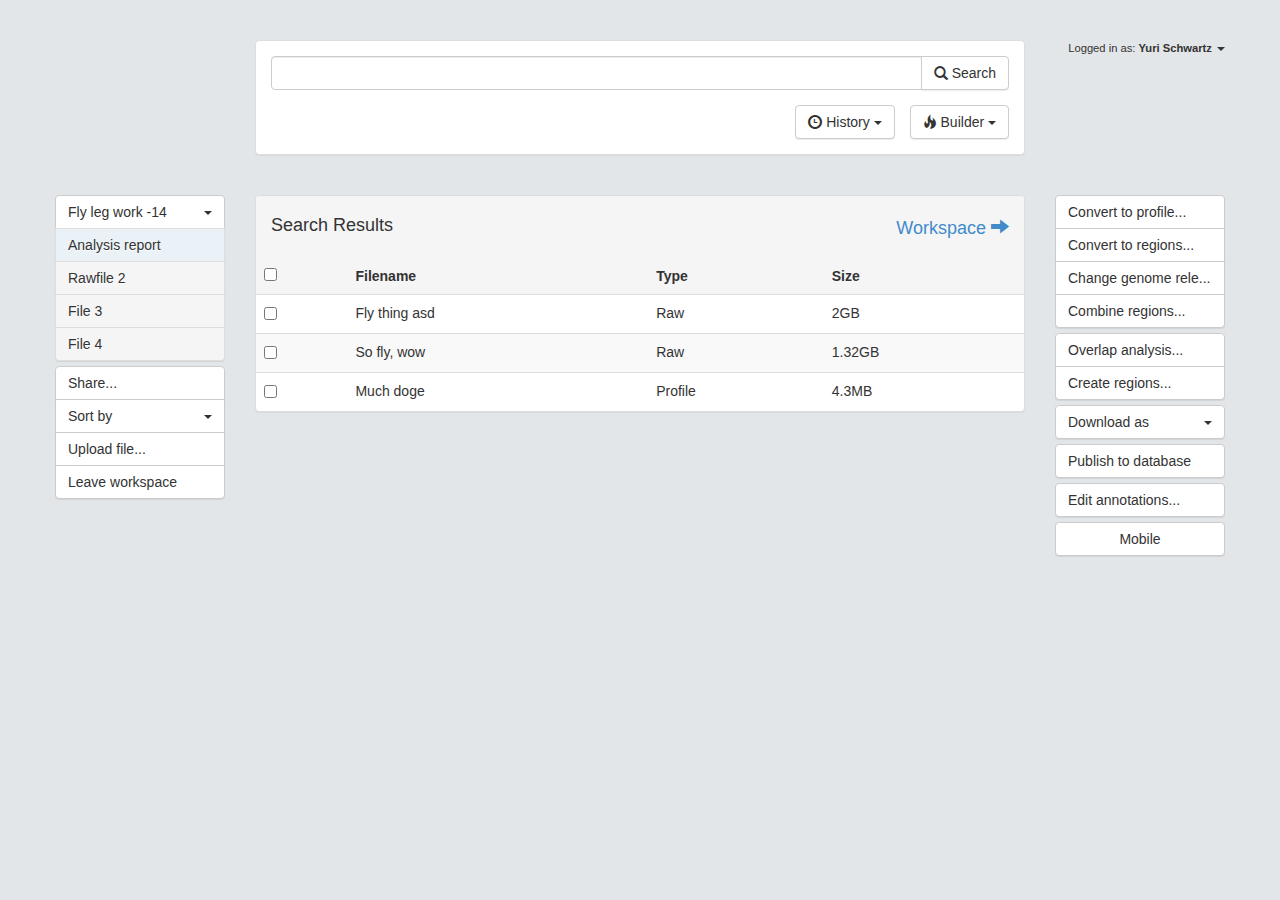
==== index.html @ 63ccc468 "yay" ====
<!DOCTYPE html>
<html>
<head>
<title>Genomizer</title>
<link rel="stylesheet" type="text/css"
	href="css/bootstrap-theme.min.css">
<link rel="stylesheet" type="text/css" href="css/bootstrap.min.css">
<link rel="stylesheet" type="text/css" href="css/main.css">
<script src="js/bootstrap.min.js" defer></script>
<script src="js/main.js" defer></script>
</head>
<body>
	<div class="page-container">
		<div class="row page-header">
			<!-- header row -->
			<div class="col-lg-2"></div>

			<div class="col-lg-8">
				<!-- search col -->
				<div class="panel panel-default">
					<div class="panel-body search-body">
						<div id="history-container"></div>
						<div id="builder-container"></div>
						<div class="input-group">
							<input type="text" class="form-control"> <span
								class="input-group-btn">
								<button class="btn btn-default" type="button">
									<span class="glyphicon glyphicon-search"></span> Search
								</button>

							</span>
						</div>
						<div class="input-group extra-buttons pull-right">
							<button type="button" class="btn btn-default" id="history-button">
								<span class="glyphicon glyphicon-time"></span> History <span
									class="caret"></span>
							</button>
							<button type="button" class="btn btn-default" id="builder-button">
								<span class="glyphicon glyphicon-fire"></span> Builder <span
									class="caret"></span>
							</button>

						</div>

					</div>
				</div>
			</div>
			<div class="col-lg-2">
				<div class="pull-right user">
					<span>Logged in as: <strong>Yuri Schwartz</strong></span> <span
						class="caret"></span>
				</div>
			</div>
		</div>
		<div class="row">
			<!-- content row -->
			<div class="col-lg-2">
				<!-- workspace column -->
				<div class="btn-group-vertical ws-group">
					<div class="btn-group">
						<button type="button" class="btn btn-default dropdown-toggle"
							data-toggle="dropdown">
							Fly leg work -14 <span class="caret"></span>
						</button>
						<ul class="dropdown-menu workspace-dropdown">
							<li><a href="#">Method 5DV151 testspace</a></li>
							<li><a href="#"><span class="glyphicon glyphicon-ok"></span>Fly
									leg work -14</a></li>
							<li><a href="#">Floor 4 shared</a></li>
							<li><a href="#">Larvae studies</a></li>
							<li class="divider"></li>
							<li><a href="#"><span class="glyphicon glyphicon-plus"></span>New
									workspace...</a></li>
						</ul>
					</div>
					<button type="button" class="btn btn-default btn-file new">Analysis
						report</button>
					<button type="button" class="btn btn-default btn-file">Rawfile
						2</button>
					<button type="button" class="btn btn-default btn-file">File
						3</button>
					<button type="button" class="btn btn-default btn-file">File
						4</button>
				</div>
				<div class="btn-group-vertical ws-group">
					<button type="button" class="btn btn-default">Share...</button>
					<button type="button" class="btn btn-default">
						Sort by <span class="caret"></span>
					</button>
					<button type="button" class="btn btn-default" data-toggle="modal"
						data-target="#uploadFile">Upload file...</button>
					<button type="button" class="btn btn-default">Leave
						workspace</button>
				</div>
			</div>
			<div class="col-lg-8">
				<div class="panel panel-default panel-main">

					<div class="panel-heading">
						<h4>Search Results
						<a class="pull-right">Workspace <span class="glyphicon glyphicon-arrow-right"></span></a>
						</h4>
						
					</div>
					<table class="panel-body table table-striped">
						<thead>
							<tr>
								<th><input type="checkbox"></th>
								<th>Filename</th>
								<th>Type</th>
								<th>Size</th>
							</tr>
						</thead>
						<tbody>
							<tr style="display: none;"></tr>
							<tr>
								<td><input type="checkbox"></td>
								<td>Fly thing asd</td>
								<td>Raw</td>
								<td>2GB</td>
							</tr>
							<tr>
								<td><input type="checkbox"></td>
								<td>So fly, wow</td>
								<td>Raw</td>
								<td>1.32GB</td>
							</tr>
							<tr>
								<td><input type="checkbox"></td>
								<td>Much doge</td>
								<td>Profile</td>
								<td>4.3MB</td>
							</tr>
						</tbody>
					</table>
				</div>

			</div>
			<div class="col-lg-2">
				<!-- action column -->
				<div class="btn-group-vertical">
					<button type="button" class="btn btn-default" data-toggle="modal"
						data-target="#createProfileModal">Convert to profile...</button>
					<button type="button" class="btn btn-default">Convert to
						regions...</button>
					<button type="button" class="btn btn-default">Change
						genome rele...</button>
					<button type="button" class="btn btn-default">Combine
						regions...</button>
				</div>

				<div class="btn-group-vertical">
					<button type="button" class="btn btn-default">Overlap
						analysis...</button>
					<button type="button" class="btn btn-default">Create
						regions...</button>
				</div>

				<div class="btn-group-vertical">
					<button type="button" class="btn btn-default">
						Download as<span class="caret"></span>
					</button>
				</div>

				<div class="btn-group-vertical">
					<button type="button" class="btn btn-default">Publish to
						database</button>
				</div>

				<div class="btn-group-vertical">
					<button type="button" class="btn btn-default">Edit
						annotations...</button>
				</div>
				<div class="btn-group-vertical">
					<a href="UXPin-iPhone_App/index.html" class="btn btn-default"><i
						class="icon-white icon-heart"></i> Mobile</a>
				</div>

			</div>
		</div>
	</div>

	<!-- MODALS BEGIN -->
	<div class="modal fade" id="createProfileModal">
		<div class="modal-dialog">
			<div class="modal-content">
				<div class="modal-header">
					<button type="button" class="close" data-dismiss="modal"
						aria-hidden="true">&times;</button>
					<h4 class="modal-title">Convert raw to profile</h4>
				</div>
				<div class="modal-body">
					<p>One fine body&hellip;</p>
				</div>
				<div class="modal-footer">
					<button type="button" class="btn btn-default" data-dismiss="modal">Cancel</button>
					<button type="button" class="btn btn-primary">Convert</button>
				</div>
			</div>
			<!-- /.modal-content -->
		</div>
		<!-- /.modal-dialog -->
	</div>
	<!-- /.modal -->

	<!-- MODALS BEGIN UPLOAD FILE -->
	<div class="modal fade" id="uploadFile">
		<div class="modal-dialog modal-lg">
			<div class="modal-content">
				<div class="modal-header">
					<button type="button" class="close" data-dismiss="modal"
						aria-hidden="true">&times;</button>
					<h4 class="modal-title">Upload File</h4>
				</div>
				<div class="modal-body">
					<p>
					<form role="form">

						<div class="form-group">
							<label for="exampleInputFilename">Filename</label> <input
								type="text" class="form-control" placeholder="Text input"
								id="filename">
						</div>

						<div class="form-group">
							<div class="input-group">
								<input type="text" class="form-control">
								<div class="input-group-btn">
									<button type="button" class="btn btn-primary" tabindex="-1">Browse...</button>
									<button type="button" class="btn btn-default dropdown-toggle"
										data-toggle="dropdown" tabindex="-1">
										Preview <span class="caret"></span>
									</button>
									<ul class="dropdown-menu pull-right" role="menu">
										<li><a href="#">5 lines</a></li>
										<li><a href="#">10 lines</a></li>
										<li><a href="#">20 lines</a></li>
									</ul>
								</div>
							</div>
						</div>

						<div class="form-group">
							<label for="exampleType">Type</label> <select id="exampleType"
								class="form-control">
								<option>Please select one</option>
								<option>Raw</option>
								<option>Profilebinding</option>
								<option>Region</option>
								<option>Other</option>
							</select>
						</div>
					</form>

					<div class="panel-heading">
						<h4 class="panel-title">Annotations</h4>
					</div>




					<form class="form-horizontal" role="form">

						<div class="form-group">
							<label for="exampleSpecies" class="col-sm-1 control-label">Species</label>
							<div class="col-sm-10">
								<select id="exampleSpecies" class="form-control">
									<option>Please select one</option>
									<option>Drosophila melanogaster</option>
									<option>Homo Sapien</option>
									<option>Unknown</option>
								</select>
							</div>
						</div>

						<div class="form-group">
							<label for="inputPassword3" class="col-sm-1 control-label">Info</label>
							<div class="col-sm-10">
								<input type="text" class="form-control" id="inputPassword3"
									placeholder="Some information here">
							</div>
						</div>

						<div class="form-group">
							<label for="exampleGender" class="col-sm-1 control-label">Gender</label>
							<div class="col-sm-10">
								<select id="exampleGender" class="form-control">
									<option>Please select one</option>
									<option>Male</option>
									<option>Female</option>
									<option>Unknown</option>
								</select>
							</div>
						</div>

						<div class="form-group">
							<div class="col-sm-2">
								<label for="someRadio"> Cell-line</label>
							</div>

							<div class="col-sm-10">
								<div class="checkbox">
									<label> <input name="someRadio" type="radio">
										Yes
									</label> <label> <input name="someRadio" type="radio">
										No
									</label>
								</div>
							</div>
						</div>

						<div class="form-group">
							<label for="exampleStage" class="col-sm-1 control-label">Stage</label>
							<div class="col-sm-10">
								<select id="exampleStage" class="form-control">
									<option>Fetus</option>
									<option>Adult</option>
									<option>Unknown</option>
								</select>
							</div>
						</div>

					</form>




					</p>
				</div>
				<div class="modal-footer">
					<button type="button" class="btn btn-default" data-dismiss="modal">Cancel</button>
					<button type="button" class="btn btn-default" data-dismiss="modal"
						data-toggle="modal" data-target="#uploadFiles">Add file</button>
				</div>
			</div>
			<!-- /.modal-content -->
		</div>
		<!-- /.modal-dialog -->
	</div>
	<!-- /.modal -->

	<!-- MODALS BEGIN UPLOAD FILES -->
	<div class="modal fade" id="uploadFiles">
		<div class="modal-dialog modal-lg">
			<div class="modal-content">
				<div class="modal-header">
					<button type="button" class="close" data-dismiss="modal"
						aria-hidden="true">&times;</button>

					<h4 class="modal-title">Upload Files</h4>

				</div>
				<div class="modal-body">
					<p>
						<label>Added files</label>
					<ul class="list-unstyled">

						<li>SomeFile.gff3
							<div class="pull-right">
								<button type="button" class="btn btn-default">edit</button>
								<button type="button" class="btn btn-default">remove</button>
							</div>
						</li>
					</ul>


					</p>

				</div>
				<div class="modal-footer">
					<button type="button" class="btn btn-default" data-dismiss="modal">Cancel</button>
					<button type="button" class="btn btn-default" data-dismiss="modal"
						data-toggle="modal" data-target="#uploadFile">Add more</button>
					<button type="button" class="btn btn-default" data-dismiss="modal">Upload</button>
				</div>
			</div>
			<!-- /.modal-content -->
		</div>
		<!-- /.modal-dialog -->
	</div>
	<!-- /.modal -->

	<!-- popover contents -->
	<script id="history-content" type="text/html">
			<table class="table table-hover">
				
					<td>
						((arpupulus puparprisisla<strong class="text-danger">[species]</strong>) <strong class="text-primary">AND</strong>
						Yuri<strong class="text-danger">[author]</strong>) <strong class="text-primary">AND</strong class="text-danger">
						female<strong class="text-danger">[sex]</strong>
					</td>
					<td class="text-muted date-col">
						15:32 5 jan -14 
					</td>
				</tr>
				<tr>
					<td>
						((arpupulus puparprisisla<strong class="text-danger">[species]</strong>) <strong class="text-primary">AND</strong>
						Yuri<strong class="text-danger">[author]</strong>) <strong class="text-primary">AND</strong class="text-danger">
						male<strong class="text-danger">[sex]</strong>
					</td>
					<td class="text-muted date-col">
						15:33 5 jan -14 
					</td>
				</tr>

			</table>
		</script>

	<script id="builder-content" type="text/html">
			<table class="table">
				<tr>
					<td>
						
					</td>
					<td>
						<div class="btn-group">
							<button type="button" class="btn btn-default dropdown-toggle type-button" data-toggle="dropdown">
							<span data-bind="label">type</span>
							<span class="caret"></span>
							</button>
							<ul class="dropdown-menu type-dropdown">
								<li><a href="#">author</a></li>
								<li><a href="#">filename</a></li>
								<li class="divider"></li>
								<li><a href="#">gender</a></li>
								<li><a href="#">species</a></li>
								<li><a href="#">part</a></li>
							</ul>
						</div>
					</td>
					<td>
						<input type="text" class="form-control" placeholder="Text input">
					</td>
				</tr>
			</table>
		</script>

		<script id="builder-row" type="text/html">
			<td>
				<div class="btn-group">
					<button type="button" class="btn btn-default dropdown-toggle" data-toggle="dropdown">
					<span data-bind="label">AND</span>
					<span class="caret"></span>
					</button>
					<ul class="dropdown-menu">
						<li><a href="#">AND</a></li>
						<li><a href="#">OR</a></li>
					</ul>
				</div>
			</td>
			<td>
				<div class="btn-group">
					<button type="button" class="btn btn-default dropdown-toggle" data-toggle="dropdown">
					<span data-bind="label">type</span>
					<span class="caret"></span>
					</button>
					<ul class="dropdown-menu type-dropdown">
						<li><a href="#">author</a></li>
						<li><a href="#">filename</a></li>
						<li class="divider"></li>
						<li><a href="#">gender</a></li>
						<li><a href="#">species</a></li>
						<li><a href="#">part</a></li>
					</ul>
				</div>
			</td>
			<td>
				<input type="text" class="form-control" placeholder="Text input">
			</td>
		</script>

		<script src="https://ajax.googleapis.com/ajax/libs/jquery/1.11.0/jquery.min.js"></script>
	</body>
</html>
---- css/main.css ----
body {
	background-color: #e3e6e8;
}

.page-container {
	width: 1170px;
	margin: 0 auto;
}

.extra-buttons button {
	margin-top: 15px;
}

.extra-buttons button:not(:first-child) {
	margin-left: 15px;
}

.search-body .popover {
	left: 31px !important;
	width: 738px;
	max-width: none;
}

#history-container .arrow {
	left: 605px !important;
}

#history-container td {
	border: none;
}

#history-container .popover-content {
	padding: 0;
}

#history-container .table {
	margin: 0;
}

#history-container .date-col {
	text-align: right;
}

#builder-container .arrow {
	left: 720px !important;
}

#builder-container td:nth-child(1) {
	width: 100px;
}

#builder-container td:nth-child(2) {
	width: 100px;
}

#builder-container .btn-group, #builder-container button {
	width: 100%;
}

#builder-container td {
	border: none;
}

.page-header {
	border: none;
	padding: 0;
}

.page-header .glyphicon {
	top: 2px;
}


.user {
	font-size: 0.8em;
}

.workspace-dropdown .glyphicon {
	margin-right: 10px;
}

.panel-heading {
	background-image: none !important;
}

.panel-main .panel-heading {
	border-bottom: 0;
}

.panel-main th {
	border-bottom: 0 !important;
	background-color: #f5f5f5;
}

.btn-group-vertical .caret {
	float: right;
	margin-top: 9px;

}

.btn-group-vertical {
	margin-bottom: 5px;
	width: 100%;
}

.btn-group-vertical button {
	text-align: left;
}

.btn-file {
	background-color: #f5f5f5;
	border: 1px solid #ddd;
}

.btn-file.new {
	background-color: #EAF1F7;
}


.workspace-link-container {
	position: absolute;
	top: 6px;
	right: 21px;
	
}
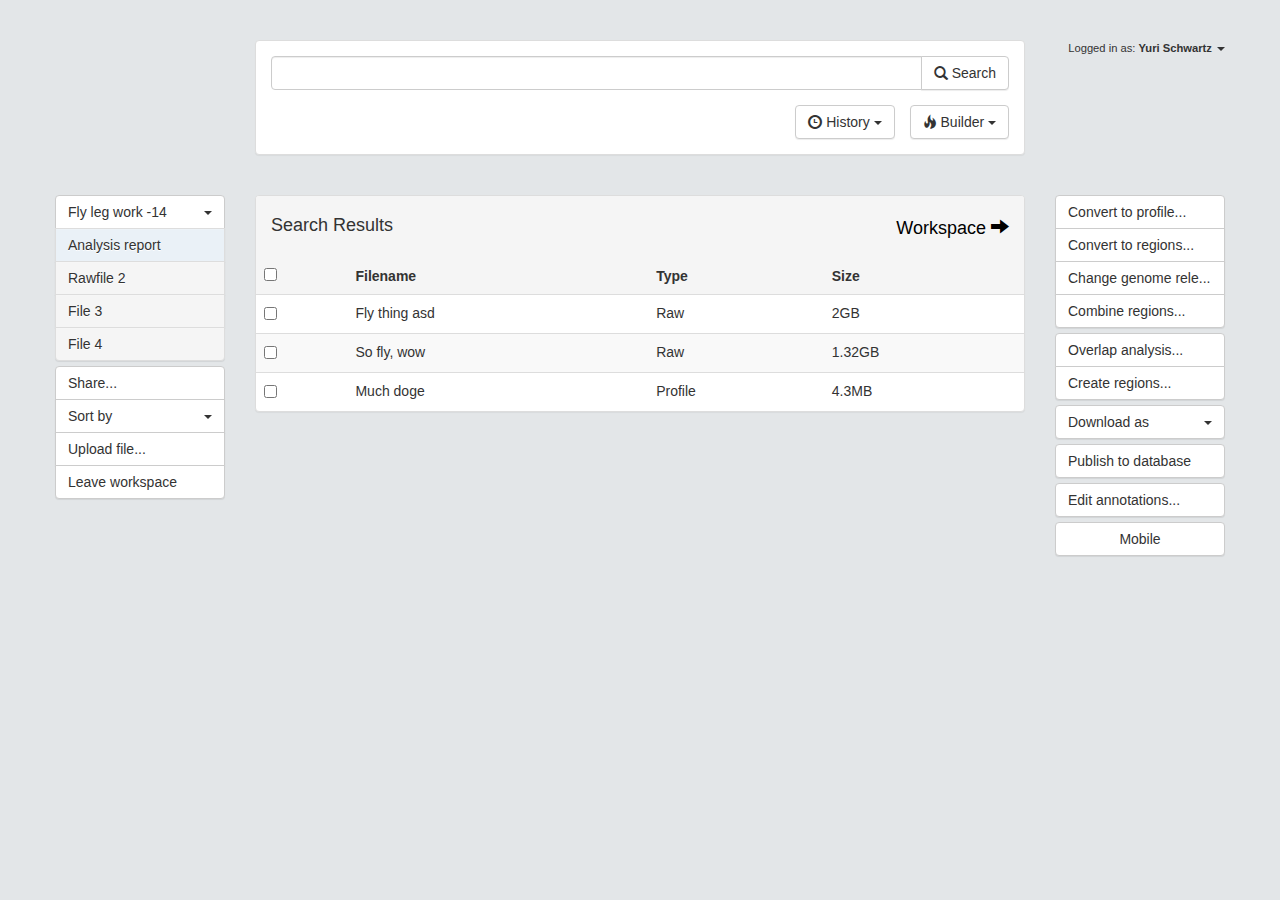
==== commit 008251ed: "Merge branch 'master' of https://github.com/mickelus/genomizer-prototype" ====
--- a/index.html
+++ b/index.html
@@ -446,6 +446,7 @@
 					<ul class="dropdown-menu">
 						<li><a href="#">AND</a></li>
 						<li><a href="#">OR</a></li>
+						<li><a href="#">NOT</a></li>
 					</ul>
 				</div>
 			</td>
--- a/css/main.css
+++ b/css/main.css
@@ -122,4 +122,9 @@
 	top: 6px;
 	right: 21px;
 	
+}
+
+a {
+	color: black;
+	
 }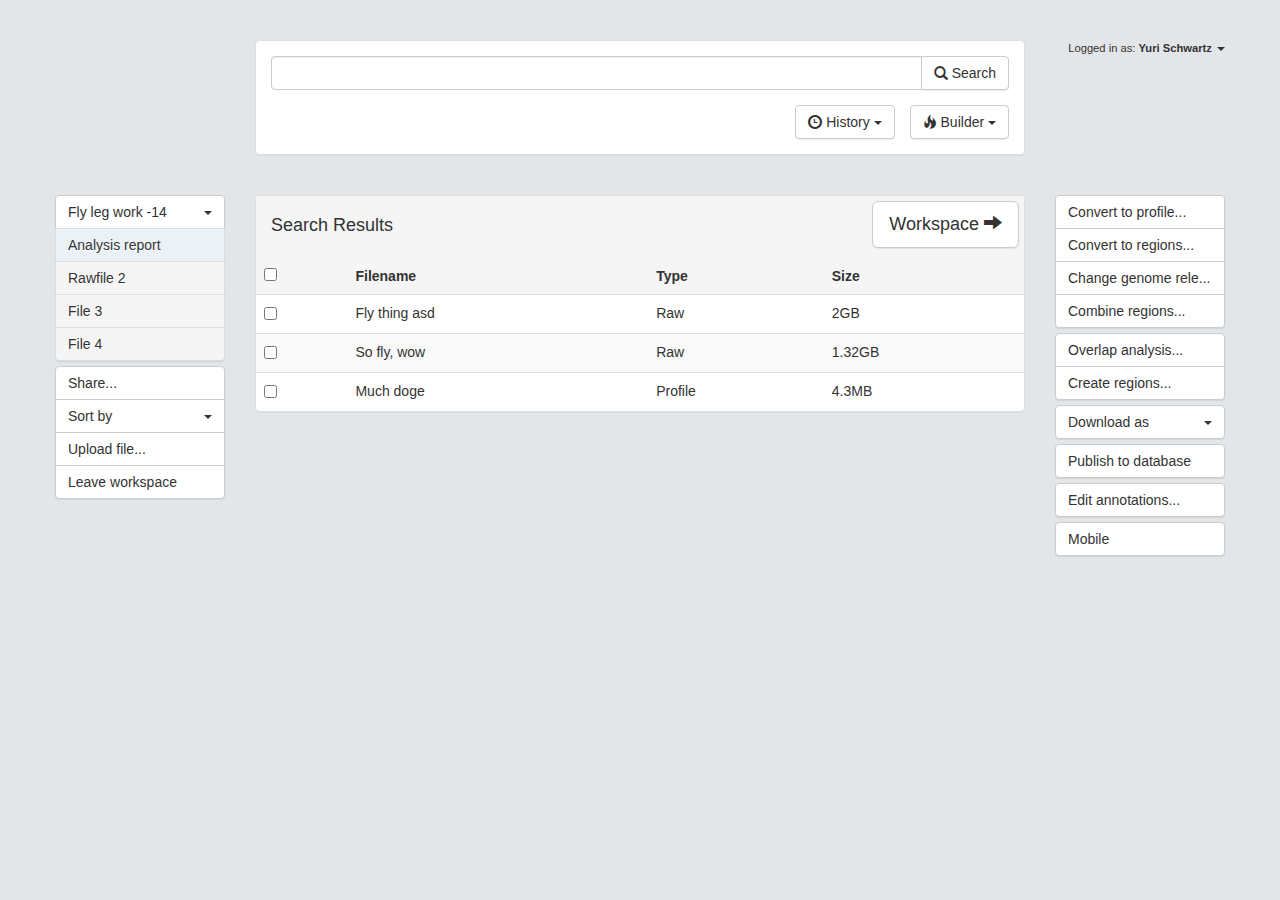
==== commit 56e884ec: "the yuributton" ====
--- a/index.html
+++ b/index.html
@@ -46,10 +46,20 @@
 				</div>
 			</div>
 			<div class="col-lg-2">
-				<div class="pull-right user">
-					<span>Logged in as: <strong>Yuri Schwartz</strong></span> <span
-						class="caret"></span>
-				</div>
+				<div class="pull-right user btn-group">
+					<span>
+						Logged in as: <strong>Yuri Schwartz</strong>
+					</span>
+					<span class="caret  dropdown-toggle" data-toggle="dropdown"></span>
+					<ul class="dropdown-menu">
+						<li><a href="#">User settings...</a></li>
+						<li><a href="#">Administration...</a></li>
+						<li><a href="#">Work queue...</a></li>
+						<li class="divider"></li>
+						<li><a href="#">Log out</a></li>
+					</ul>
+				</div>
+				
 			</div>
 		</div>
 		<div class="row">
@@ -97,10 +107,12 @@
 				<div class="panel panel-default panel-main">
 
 					<div class="panel-heading">
-						<h4>Search Results
-						<a class="pull-right">Workspace <span class="glyphicon glyphicon-arrow-right"></span></a>
-						</h4>
-						
+						<h4>Search Results</h4>
+						<div class="workspace-link-container">
+							<button class="btn btn-default btn-lg">
+								Workspace <span class="glyphicon glyphicon-arrow-right"></span>
+							</button>
+						</div>
 					</div>
 					<table class="panel-body table table-striped">
 						<thead>
--- a/css/main.css
+++ b/css/main.css
@@ -103,7 +103,7 @@
 	width: 100%;
 }
 
-.btn-group-vertical button {
+.btn-group-vertical .btn {
 	text-align: left;
 }
 
@@ -122,9 +122,4 @@
 	top: 6px;
 	right: 21px;
 	
-}
-
-a {
-	color: black;
-	
 }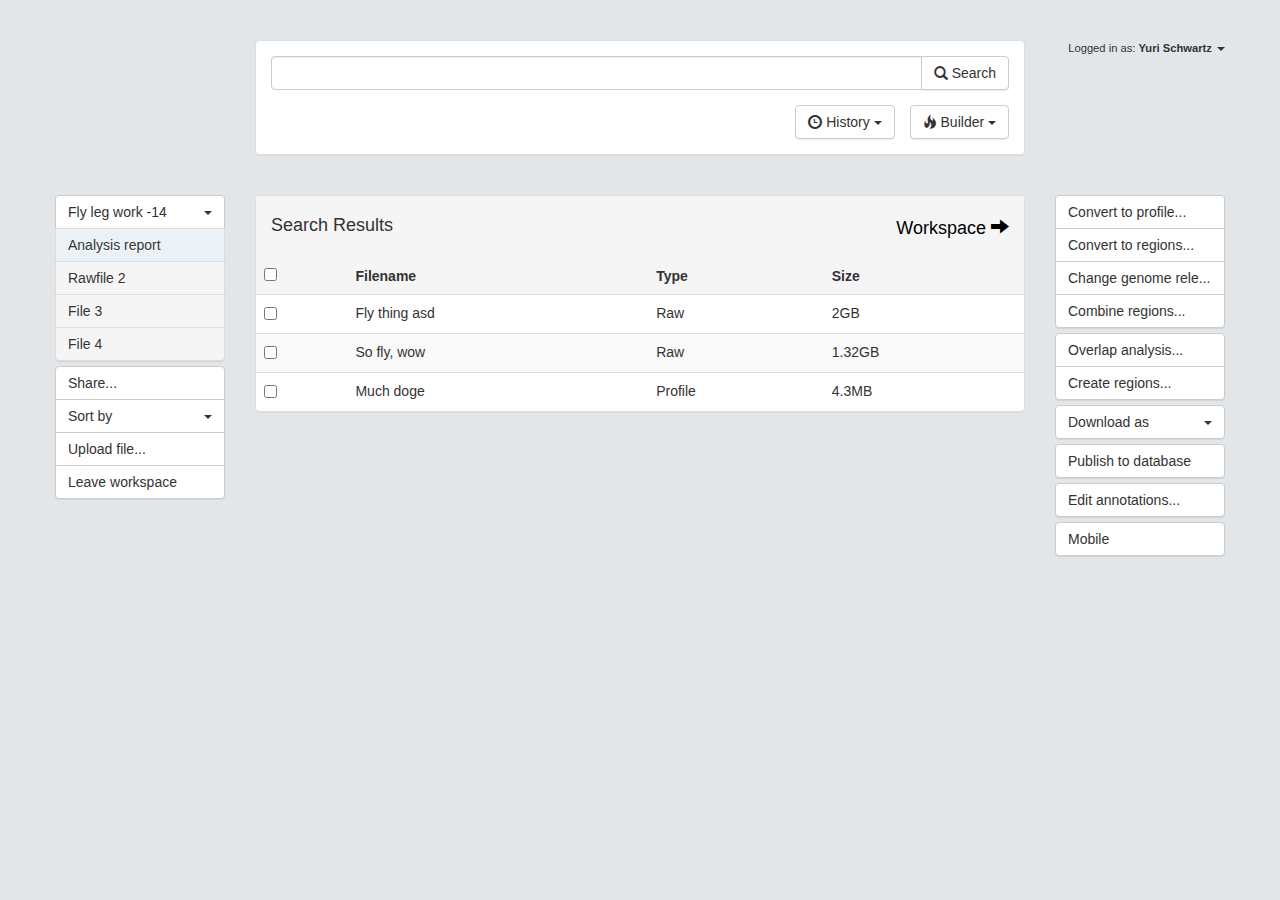
==== commit 3828920e: "Merge branch 'master' of https://github.com/mickelus/genomizer-prototype" ====
--- a/index.html
+++ b/index.html
@@ -107,12 +107,10 @@
 				<div class="panel panel-default panel-main">
 
 					<div class="panel-heading">
-						<h4>Search Results</h4>
-						<div class="workspace-link-container">
-							<button class="btn btn-default btn-lg">
-								Workspace <span class="glyphicon glyphicon-arrow-right"></span>
-							</button>
-						</div>
+						<h4>Search Results
+						<a class="pull-right">Workspace <span class="glyphicon glyphicon-arrow-right"></span></a>
+						</h4>
+						
 					</div>
 					<table class="panel-body table table-striped">
 						<thead>
--- a/css/main.css
+++ b/css/main.css
@@ -122,4 +122,9 @@
 	top: 6px;
 	right: 21px;
 	
+}
+
+a {
+	color: black;
+	
 }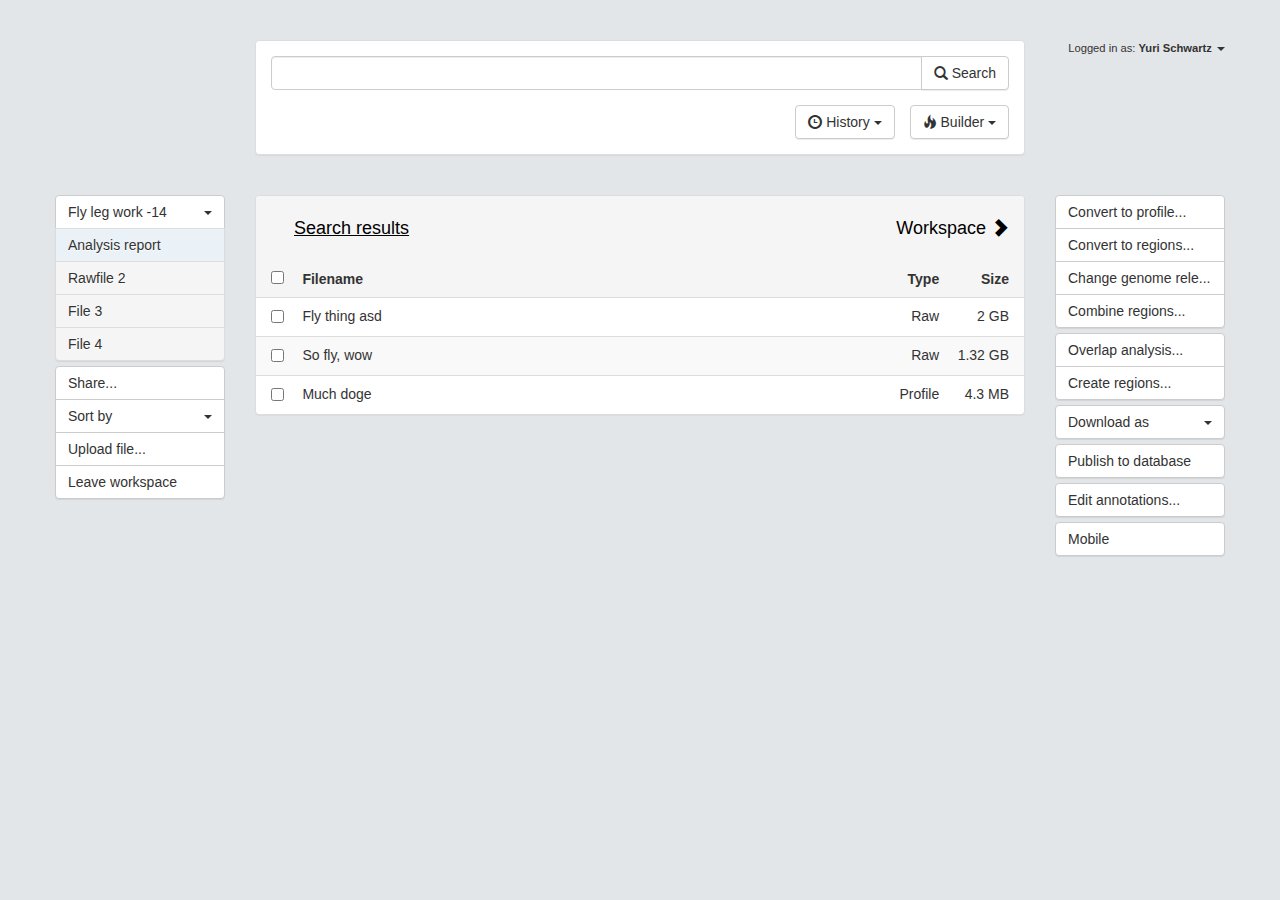
==== commit ca5914c6: "made file table prettier" ====
--- a/index.html
+++ b/index.html
@@ -107,12 +107,12 @@
 				<div class="panel panel-default panel-main">
 
 					<div class="panel-heading">
-						<h4>Search Results
-						<a class="pull-right">Workspace <span class="glyphicon glyphicon-arrow-right"></span></a>
-						</h4>
-						
+						<h4>
+							<a id="search-link"><span class="glyphicon glyphicon-chevron-left" style="opacity: 0;"></span> <span class="text" style="text-decoration: underline;">Search results</span></a>
+							<a id="workspace-link" class="pull-right"><span class="text">Workspace</span> <span class="glyphicon glyphicon-chevron-right"></span></a>
+						</h4>	
 					</div>
-					<table class="panel-body table table-striped">
+					<table class="panel-body table table-striped file-table">
 						<thead>
 							<tr>
 								<th><input type="checkbox"></th>
@@ -121,27 +121,7 @@
 								<th>Size</th>
 							</tr>
 						</thead>
-						<tbody>
-							<tr style="display: none;"></tr>
-							<tr>
-								<td><input type="checkbox"></td>
-								<td>Fly thing asd</td>
-								<td>Raw</td>
-								<td>2GB</td>
-							</tr>
-							<tr>
-								<td><input type="checkbox"></td>
-								<td>So fly, wow</td>
-								<td>Raw</td>
-								<td>1.32GB</td>
-							</tr>
-							<tr>
-								<td><input type="checkbox"></td>
-								<td>Much doge</td>
-								<td>Profile</td>
-								<td>4.3MB</td>
-							</tr>
-						</tbody>
+						<tbody></tbody>
 					</table>
 				</div>
 
@@ -450,7 +430,7 @@
 			<td>
 				<div class="btn-group">
 					<button type="button" class="btn btn-default dropdown-toggle" data-toggle="dropdown">
-					<span data-bind="label">AND</span>
+					<span data-bind="label">op</span>
 					<span class="caret"></span>
 					</button>
 					<ul class="dropdown-menu">
@@ -481,6 +461,55 @@
 			</td>
 		</script>
 
+		<script id="fileset1" type="text/html">
+			<tr style="display: none;"></tr>
+			<tr>
+				<td><input type="checkbox"></td>
+				<td>Fly thing asd</td>
+				<td>Raw</td>
+				<td>2 GB</td>
+			</tr>
+			<tr>
+				<td><input type="checkbox"></td>
+				<td>So fly, wow</td>
+				<td>Raw</td>
+				<td>1.32 GB</td>
+			</tr>
+			<tr>
+				<td><input type="checkbox"></td>
+				<td>Much doge</td>
+				<td>Profile</td>
+				<td>4.3 MB</td>
+			</tr>
+		</script>
+		<script id="fileset2" type="text/html">
+			<tr style="display: none;"></tr>
+			<tr>
+				<td><input type="checkbox"></td>
+				<td>Some file shiwfty</td>
+				<td>Raw</td>
+				<td>2 GB</td>
+			</tr>
+			<tr>
+				<td><input type="checkbox"></td>
+				<td>Fly leg mega data</td>
+				<td>Raw</td>
+				<td>1.32 GB</td>
+			</tr>
+			<tr>
+				<td><input type="checkbox"></td>
+				<td>Doge butt parasite</td>
+				<td>Profile</td>
+				<td>4.2 MB</td>
+			</tr>
+			<tr>
+				<td><input type="checkbox"></td>
+				<td>Thingamajig</td>
+				<td>Region</td>
+				<td>1.3 MB</td>
+			</tr>
+		</script>
+
 		<script src="https://ajax.googleapis.com/ajax/libs/jquery/1.11.0/jquery.min.js"></script>
 	</body>
 </html>--- a/css/main.css
+++ b/css/main.css
@@ -92,6 +92,30 @@
 	background-color: #f5f5f5;
 }
 
+.panel-main .panel-heading .glyphicon {
+	top: 2px;
+}
+
+.file-table th:nth-child(1), .file-table td:nth-child(1) {
+	width: 5%;
+	padding-left: 15px;
+}
+
+.file-table th:nth-child(2), .file-table td:nth-child(2) {
+	width: 65%;
+}
+
+.file-table th:nth-child(3), .file-table td:nth-child(3) {
+	width: 20%;
+	text-align: right;
+}
+
+.file-table th:nth-child(4), .file-table td:nth-child(4) {
+	width: 10%;
+	text-align: right;
+	padding-right: 15px;
+}
+
 .btn-group-vertical .caret {
 	float: right;
 	margin-top: 9px;
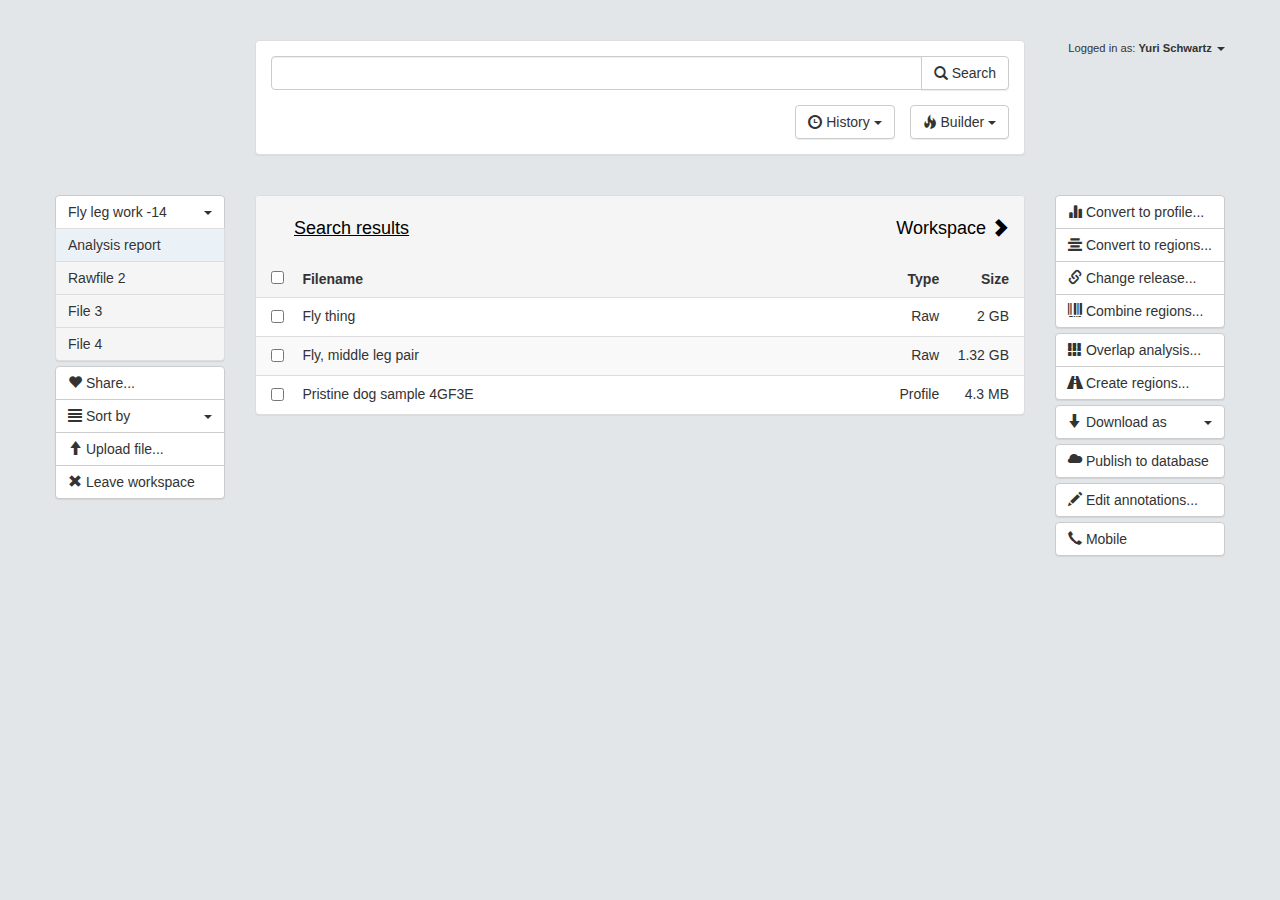
==== commit 22ee6a5c: "committing forgotten files! :DD" ====
--- a/index.html
+++ b/index.html
@@ -93,13 +93,13 @@
 						4</button>
 				</div>
 				<div class="btn-group-vertical ws-group">
-					<button type="button" class="btn btn-default">Share...</button>
-					<button type="button" class="btn btn-default">
+					<button type="button" class="btn btn-default"><span class="glyphicon glyphicon-heart"></span> Share...</button>
+					<button type="button" class="btn btn-default"><span class="glyphicon glyphicon-align-justify"></span> 
 						Sort by <span class="caret"></span>
 					</button>
 					<button type="button" class="btn btn-default" data-toggle="modal"
-						data-target="#uploadFile">Upload file...</button>
-					<button type="button" class="btn btn-default">Leave
+						data-target="#uploadFile"><span class="glyphicon glyphicon-arrow-up"></span>  Upload file...</button>
+					<button type="button" class="btn btn-default"><span class="glyphicon glyphicon-remove"></span>  Leave
 						workspace</button>
 				</div>
 			</div>
@@ -128,42 +128,40 @@
 			</div>
 			<div class="col-lg-2">
 				<!-- action column -->
+				<div class="btn-group-vertical actionbar">
+					<button type="button" class="btn btn-default" data-toggle="modal"
+						data-target="#createProfileModal"><span class="glyphicon glyphicon-stats"></span> Convert to profile...</button>
+					<button type="button" class="btn btn-default"><span class="glyphicon glyphicon-align-center"></span> Convert to
+						regions...</button>
+					<button type="button" class="btn btn-default"><span class="glyphicon glyphicon-link"></span> Change release...</button>
+					<button type="button" class="btn btn-default"><span class="glyphicon glyphicon-barcode"></span> Combine
+						regions...</button>
+				</div>
+
 				<div class="btn-group-vertical">
-					<button type="button" class="btn btn-default" data-toggle="modal"
-						data-target="#createProfileModal">Convert to profile...</button>
-					<button type="button" class="btn btn-default">Convert to
-						regions...</button>
-					<button type="button" class="btn btn-default">Change
-						genome rele...</button>
-					<button type="button" class="btn btn-default">Combine
-						regions...</button>
-				</div>
-
-				<div class="btn-group-vertical">
-					<button type="button" class="btn btn-default">Overlap
+					<button type="button" class="btn btn-default"><span class="glyphicon glyphicon-th"></span> Overlap
 						analysis...</button>
-					<button type="button" class="btn btn-default">Create
+					<button type="button" class="btn btn-default"><span class="glyphicon glyphicon-road"></span> Create
 						regions...</button>
 				</div>
 
 				<div class="btn-group-vertical">
 					<button type="button" class="btn btn-default">
-						Download as<span class="caret"></span>
+						<span class="glyphicon glyphicon-arrow-down"></span> Download as<span class="caret"></span>
 					</button>
 				</div>
 
 				<div class="btn-group-vertical">
-					<button type="button" class="btn btn-default">Publish to
+					<button type="button" class="btn btn-default"><span class="glyphicon glyphicon-cloud"></span> Publish to
 						database</button>
 				</div>
 
 				<div class="btn-group-vertical">
-					<button type="button" class="btn btn-default">Edit
+					<button type="button" class="btn btn-default"><span class="glyphicon glyphicon-pencil"></span> Edit
 						annotations...</button>
 				</div>
 				<div class="btn-group-vertical">
-					<a href="UXPin-iPhone_App/index.html" class="btn btn-default"><i
-						class="icon-white icon-heart"></i> Mobile</a>
+					<a href="UXPin-iPhone_App/index.html" class="btn btn-default"><span class="glyphicon glyphicon-earphone"></span> Mobile</a>
 				</div>
 
 			</div>
@@ -264,7 +262,7 @@
 						</div>
 
 						<div class="form-group">
-							<label for="inputPassword3" class="col-sm-1 control-label">Info</label>
+							<label for="inputPassword3" class="col-sm-1 control-label">Part</label>
 							<div class="col-sm-10">
 								<input type="text" class="form-control" id="inputPassword3"
 									placeholder="Some information here">
@@ -465,19 +463,19 @@
 			<tr style="display: none;"></tr>
 			<tr>
 				<td><input type="checkbox"></td>
-				<td>Fly thing asd</td>
+				<td>Fly thing</td>
 				<td>Raw</td>
 				<td>2 GB</td>
 			</tr>
 			<tr>
 				<td><input type="checkbox"></td>
-				<td>So fly, wow</td>
+				<td>Fly, middle leg pair</td>
 				<td>Raw</td>
 				<td>1.32 GB</td>
 			</tr>
 			<tr>
 				<td><input type="checkbox"></td>
-				<td>Much doge</td>
+				<td>Pristine dog sample 4GF3E</td>
 				<td>Profile</td>
 				<td>4.3 MB</td>
 			</tr>
@@ -498,7 +496,7 @@
 			</tr>
 			<tr>
 				<td><input type="checkbox"></td>
-				<td>Doge butt parasite</td>
+				<td>Dog tail</td>
 				<td>Profile</td>
 				<td>4.2 MB</td>
 			</tr>
--- a/css/main.css
+++ b/css/main.css
@@ -151,4 +151,8 @@
 a {
 	color: black;
 	
+}
+
+.actionbar .glyphicon {
+	top: 1px;
 }